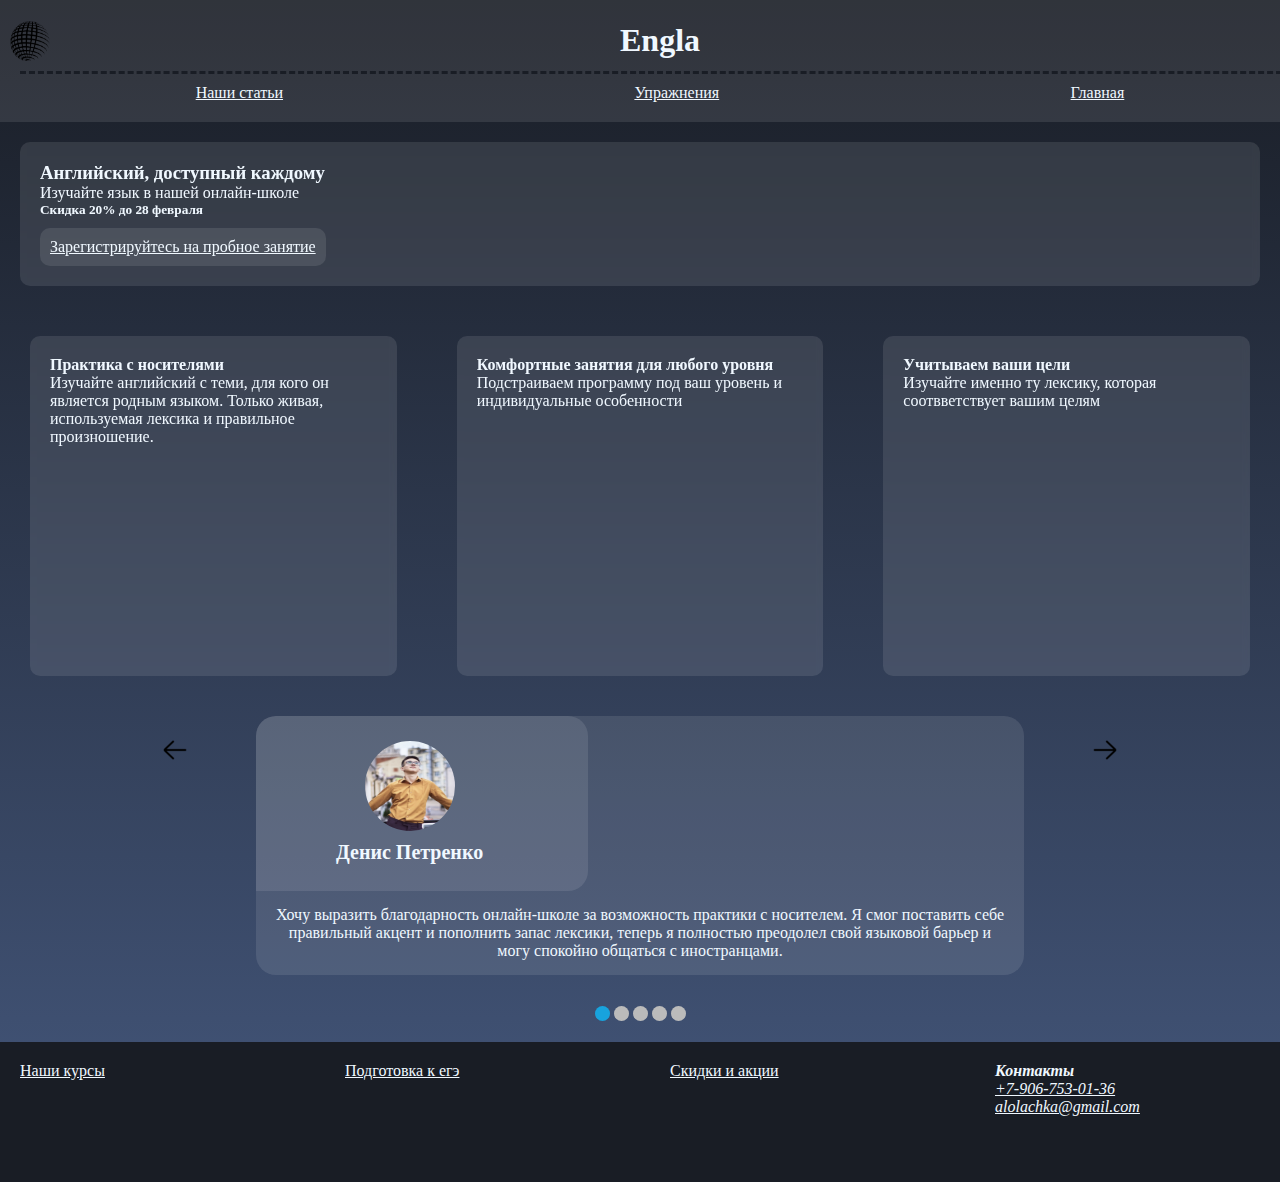
==== index.html @ 8642ebd1 "comments" ====
<html>
    <head>

        <title>Engla</title>
        <link rel="stylesheet" href="source/styles/style.css">
        <link rel="stylesheet" href="source/styles/slider.css">
        <link rel="shortcut icon" href="source/images/logo.png" type="image/x-icon">
    </head>


    <body>
        <header>
            <div>
                <img src="source/images/logo.png" alt="-" width="40px" height="40px">
                <h1>Engla</h1>
            </div>
            <nav>
                <a href="topics.html">Наши статьи</a>
                <a href="exercise.html">Упражнения</a>
                <a href="index.html">Главная</a>
            </nav>
        </header>

        <main>
            <div class="body-head-container">
        <div class="body-head glass">
        <h3>Английский, доступный каждому</h3>
        Изучайте язык в нашей онлайн-школе
        <h5>Скидка 20% до 28 февраля</h5>
            <p class="href_butt">
                <a href="form.html">Зарегистрируйтесь на пробное занятие</a>

            </p>
        </div>
            </div>

        <div class="profit-container">
            <div class="glass">
                <h4>                Практика с носителями
                </h4>
                <div>
                    Изучайте английский с теми, для кого он является родным языком. Только живая, используемая лексика
                    и правильное произношение.
                </div>
            </div>
            <div class="glass">
                <h4>                Комфортные занятия для любого уровня
                </h4>
                <div>
                    Подстраиваем программу под ваш уровень и индивидуальные особенности
                </div>
            </div>
            <div class="glass">
                <h4>                Учитываем ваши цели
                </h4>
                <div>
                    Изучайте именно ту лексику, которая соотвветствует вашим целям
                </div>
            </div>
        </div>

            <div class="all">
                <input checked type="radio" name="respond" id="desktop">
                <article id="slider">
                    <input checked type="radio" name="slider" id="switch1">
                    <input type="radio" name="slider" id="switch2">
                    <input type="radio" name="slider" id="switch3">
                    <input type="radio" name="slider" id="switch4">
                    <input type="radio" name="slider" id="switch5">
                    <div id="slides">
                        <div id="overflow">
                            <div class="image">
                                <article>
                                    <div class="rezens">
                                        <div class="rezens-person">
                                            <img src="source/images/person1.png" height="90vh" width="90vh" alt="">
                                            <h5>Денис Петренко</h5>
                                        </div>
                                            <p>Хочу выразить благодарность онлайн-школе за возможность практики с носителем.
                                            Я смог поставить себе правильный акцент и пополнить запас лексики, теперь я полностью преодолел свой языковой барьер и могу спокойно общаться с иностранцами.</p>
                                    </div>
                                </article>


                                <article><div class="rezens">
                                    <div class="rezens-person">
                                        <img src="source/images/person2.png" height="90vh" width="90vh" alt="">
                                        <h5>Анастасия Авдеева</h5>
                                    </div>
                                    <p>
                                        Преподаватели в этой школе точно знают, как хорошо доступно доносить материал! Не жалею ни об одной минуте, потраченной здесь
                                    </p>
                                </div></article>


                                <article><div class="rezens">
                                    <div class="rezens-person">
                                        <img src="source/images/person3.png" height="90vh" width="90vh" alt="">
                                        <h5>Тимур Комолов</h5>
                                    </div>
                                    <p>
                                        Мне обещали скидку 20%, а сделали 19,99%, будьте внимательны. Но общего впечатления это не испортило, в целом все хорошо - квалифицированные педагоги, удобный формат обучения.</p>
                                </div></article>

                                <article>
                                    <div class="rezens">
                                        <div class="rezens-person">
                                            <img src="source/images/person4.png" height="90vh" width="90vh" alt="">
                                            <h5>Евгения Тараканова</h5>
                                        </div>
                                        <p>Я, как человек, у которого расписана каждая минута, по достоинству оценила онлайн-формат обучения! Возможность заниматься в перерывах между работой, а также в путешествиях это то, что мне было нужно и то, что смогла предоставить мне engla. Рекомендую ее всем, кто ценит свое время!</p>
                                    </div>
                                </article>


                                <article>
                                    <div class="rezens">
                                        <div class="rezens-person">
                                            <img src="source/images/person5.png" height="90vh" width="90vh" alt="">
                                            <h5>Виктор Васильев</h5>
                                        </div>
                                        <p>Очень легко и просто договариваться о занятиях, переносить и оплачивать, что немаловажно для меня. А главное - эффективность ничуть не ниже, чем вживую с репетитором!</p>
                                    </div>
                                </article>
                            </div>
                        </div>
                    </div>
                    <div id="controls">
                        <label for="switch1"></label>
                        <label for="switch2"></label>
                        <label for="switch3"></label>
                        <label for="switch4"></label>
                        <label for="switch5"></label>
                    </div>
                    <div id="active">
                        <label for="switch1"></label>
                        <label for="switch2"></label>
                        <label for="switch3"></label>
                        <label for="switch4"></label>
                        <label for="switch5"></label>
                    </div>
                </article>
            </div>


            <div>

            </div>
        </main>

        <footer>
                <div id="elem1"><a href="index.html">Наши курсы</a></div>
                <div id="elem2"><a href="index.html">Подготовка к егэ</a></div>
                <div id="elem3"><a href="index.html">Скидки и акции</a></div>
            <address>
                <h4>Контакты</h4>
                <p><a href="tel:8-906-753-01-36">+7-906-753-01-36</a></p>
                <p><a href="mailto:alolachka@gmail.com">alolachka@gmail.com</a></p>

            </address>
        </footer>
    </body>
    <script src="scripts/form.js"></script>
</html>
---- source/styles/style.css ----
:root{
    --main-bg-color: #191d25;
    --glass-color: rgba(255, 255, 255, 0.1);
    --header-bg-color: #2f3a3b;
    --bg-gradient: linear-gradient(#191d25, #44577c);
}
* {
    padding: 0;
    margin: 0;
}
main{
    min-height: 100%;
}
a{
    color: aliceblue;
}
body{
    background: var(--bg-gradient);
    color: aliceblue;
}

.body-head-container{
    width: 100vh;
}

footer{
    float: bottom;
    display: grid;
    width: 100%;
    gap: 20px;
    background-color: var(--main-bg-color);
    margin-top: 20px;
    padding: 20px;
    height: 100px;
}
address{
height: max-content;
}

header{
    display: grid;
    width: 100%;
    grid-template-rows: 1fr 1fr;
    padding: 20px;
    background-color: var(--glass-color);
}
header > div{
    display: flex;
    justify-content: space-around;
    align-items: center;
}
nav{
    border-top: #191d25 dashed;
    grid-row: 2;
    display: flex;
    justify-content: space-around;
    margin-top: 10px;
    padding-top: 10px;
}
header img{
    position: absolute;
    left: 10px;
}

.href_butt{
    background-color: var(--glass-color);
    padding: 10px;
    width: max-content;
    margin-top: 10px;
    border-radius: 10px;
}

textarea::placeholder{
    color: aliceblue;
}
textarea{
    color: aliceblue;
}

.body-head-container{
    display: flex;
    width: 100%;
    justify-content: space-around;
    align-items: center;
}
.body-head{
    width: 100%;
}

.profit-container{
    display: flex;
    gap: 20px;
    justify-content: space-between;
    flex-wrap: nowrap;
    margin: 10px;
}
.profit-container > div{
    min-width: 250px;
    height: 300px;
    flex-grow: 1;
    width: 100%;
}

form{
    background-color: var(--glass-color);
    border: none;
    outline: none;
}
fieldset{
    border: none;
    outline: none;
}

.glass{
    background-color: var(--glass-color);
    border: none;
    border-radius: 10px;
    padding: 20px;
    margin: 20px;
    backdrop-filter: blur(3px);
}
.glass:focus{
    outline: none;
    backdrop-filter: blur(6px);
}
button{
    border: none;
    padding: 5px;
    border-radius: 8px;
    background-color: var(--glass-color);
}
button:active{
    background-color: var(--active-color);
}
input{
    background-color: var(--glass-color);
}
article{
    max-width: 75%;
    
}



@media (min-width: 720px){
    footer {
        grid-template-rows: 1fr;
        grid-template-columns: 1fr 1fr 1fr 1fr;
    }
    .profit-container{
        flex-direction: row;
        align-items: center;
    }
}

@media (max-width:720px){

    .profit-container{
        flex-direction: column;
        align-items: center;
    }
    footer {
        grid-template-rows: 1fr 1fr;
        grid-template-columns: 1fr 1fr;
    }
    footer #elem3{
        grid-row: 1;
        grid-column: 2;
    }
    footer address{
        grid-column: 2;
    }
}
---- source/styles/slider.css ----
#slider { /*положение слайдера*/
    position: relative;
    text-align: center;
    top: 10px;
}

#slider{ /*центровка слайдера*/
    margin: 0 auto;
}

#slides article{ /*все изображения справа друг от доруга*/
    width: 20%;
    float: left;
    min-height: 250px;
    height: max-content;
}

#slides .image{ /*устанавливает общий размер блока с изображениями*/
    width: 500%;
}

#overflow{ /*сркывает все, что находится за пределами этого блока*/
    width: 100%;
    overflow: hidden;
}

article img{ /*размер изображений слайдера*/
    border-radius: 100%;
}
#slides article{
    display: flex;
    justify-content: space-around;
}
.rezens{
    width: 80%;
    background-color: var(--glass-color);
    border-radius: 20px;
    overflow: hidden;
}
.rezens > p{
    position: relative;
    top:0;
    margin: 15px;
}
.rezens-person{
    height: 125px;
    width: 40%;
    background-color: var(--glass-color);
    border-radius: 20px;
    margin-left: -25px;
    padding-top: 10px;
    padding: 25px;

}
.rezens-person h5{
    margin-top: 10px;
    font-size: 15pt;
}

#desktop:checked ~ #slider{ /*размер всего слайдера*/
    max-width: 960px; /*максимальнная длинна*/
}

/*настройка переключения и положения для левой стрелки*/
/*если свич1-5 активны, то идет обращение к лейблу из блока с id контролс*/
#switch1:checked ~ #controls label:nth-child(5),
#switch2:checked ~ #controls label:nth-child(1),
#switch3:checked ~ #controls label:nth-child(2),
#switch4:checked ~ #controls label:nth-child(3),
#switch5:checked ~ #controls label:nth-child(4){
    float: left;
    background-image: url("prev.png");
    display: block;
    height: 30px;
    width: 30px;
}

/*настройка переключения и положения для правой стрелки*/
#switch1:checked ~ #controls label:nth-child(2),
#switch2:checked ~ #controls label:nth-child(3),
#switch3:checked ~ #controls label:nth-child(4),
#switch4:checked ~ #controls label:nth-child(5),
#switch5:checked ~ #controls label:nth-child(1){
    /*background-color: var(--glass-color); !*заливка фона картинкой без повторений*!*/
    float: right;
    margin-left: 10px;
    background-image: url("next.png");
    display: block;
    height: 30px;
    width: 30px;
}

label, a{ /*при наведении на стрелки или переключатели - курсор изменится*/
    cursor: pointer;
}

.all input{ /*скрывает стандартные инпуты (чекбоксы) на странице*/
    display: none;
}

/*позиция изображения при активации переключателя*/
#switch1:checked ~ #slides .image{
    margin-left: 0;
}

#switch2:checked ~ #slides .image{
    margin-left: -100%;
}

#switch3:checked ~ #slides .image{
    margin-left: -200%;
}

#switch4:checked ~ #slides .image{
    margin-left: -300%;
}

#switch5:checked ~ #slides .image{
    margin-left: -400%;
}

#controls{ /*положение блока всех управляющих элементов*/
    margin: -25% 0 0 0;
    width: 100%;
    height: 50px;
}

#active label{ /*стиль отдельного переключателя*/
    border-radius: 10px; /*скругление углов*/
    display: inline-block; /*расположение в строку*/
    width: 15px;
    height: 15px;
    background: #bbb;
}

#active{ /*расположение блока с переключателями*/
    margin: 23% 0 0;
    text-align: center;
}

#active label:hover{ /*поведение чекбокса при наведении*/
    background: #76c8ff;
    border-color: #777 !important; /*выполнение в любом случае*/
}

/*цвет активного лейбла при активации чекбокса*/
#switch1:checked ~ #active label:nth-child(1),
#switch2:checked ~ #active label:nth-child(2),
#switch3:checked ~ #active label:nth-child(3),
#switch4:checked ~ #active label:nth-child(4),
#switch5:checked ~ #active label:nth-child(5){
    background: #18a3dd;
    border-color: #18a3dd !important;
}

#slides .image{ /*анимация пролистывания изображений*/
    transition: all 800ms cubic-bezier(0.770, 0.000, 0.175, 1.000);
}

#controls label:hover{ /*прозрачность стрелок при наведении*/
    opacity: 0.6;
}

#controls label{ /*прозрачность стрелок при отводе курсора*/
    transition: opacity 0.2s ease-out;
}
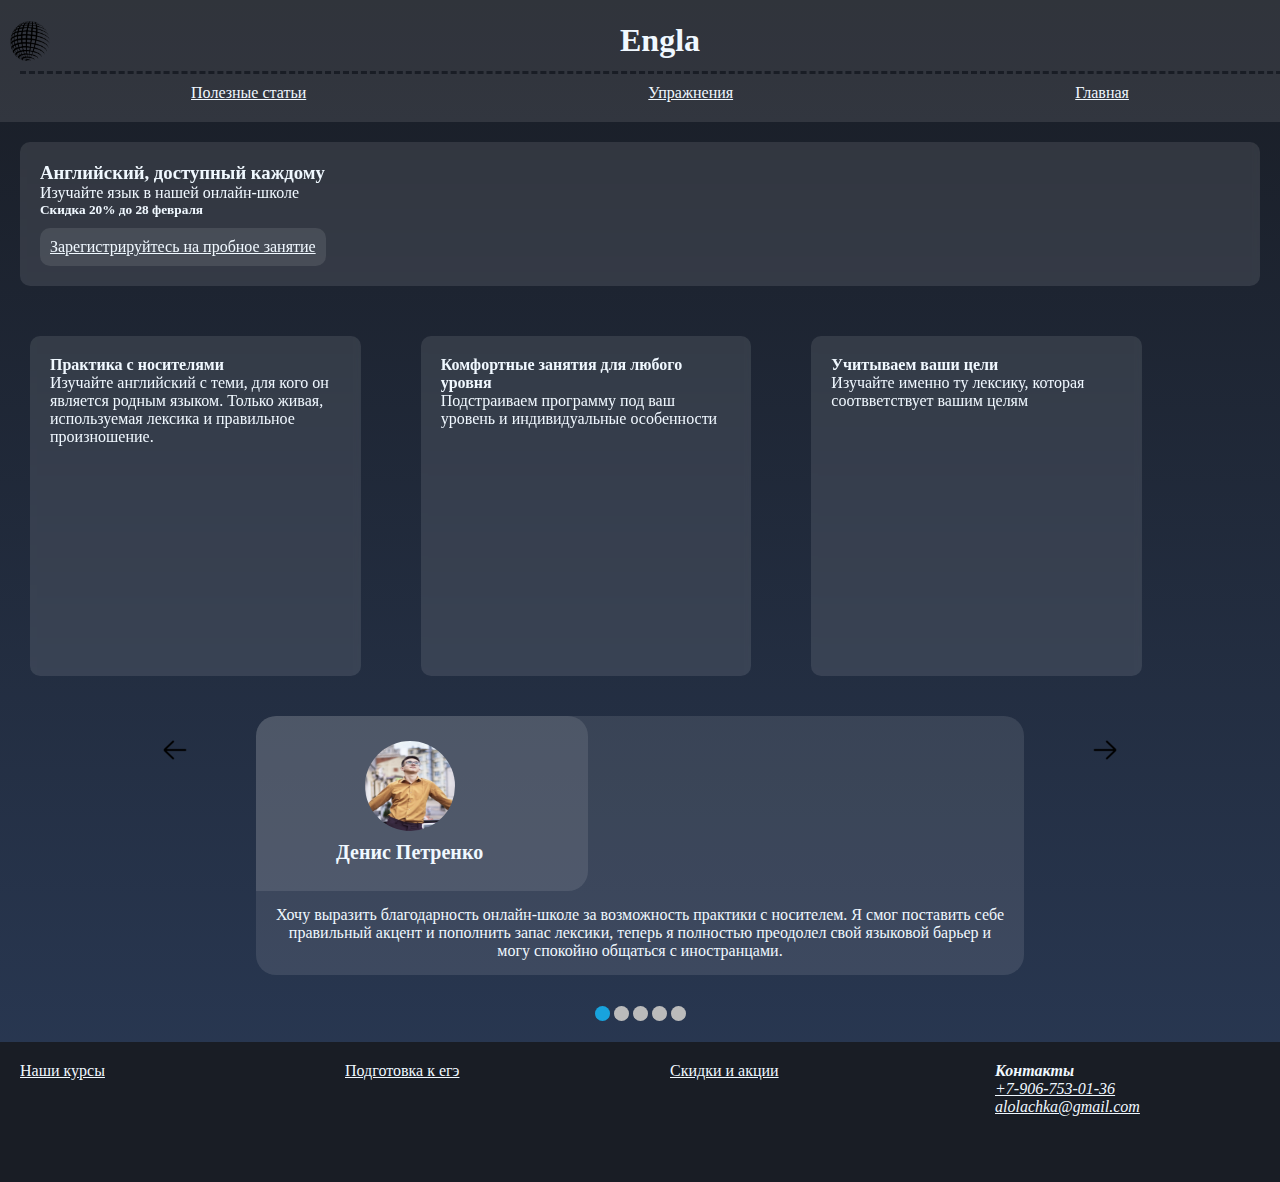
==== commit 084498d1: "almost done" ====
--- a/index.html
+++ b/index.html
@@ -15,7 +15,7 @@
                 <h1>Engla</h1>
             </div>
             <nav>
-                <a href="topics.html">Наши статьи</a>
+                <a href="topics.html">Полезные статьи</a>
                 <a href="exercise.html">Упражнения</a>
                 <a href="index.html">Главная</a>
             </nav>
--- a/source/styles/style.css
+++ b/source/styles/style.css
@@ -2,7 +2,7 @@
     --main-bg-color: #191d25;
     --glass-color: rgba(255, 255, 255, 0.1);
     --header-bg-color: #2f3a3b;
-    --bg-gradient: linear-gradient(#191d25, #44577c);
+    --bg-gradient: linear-gradient(#191d25, #2a3a56);
 }
 * {
     padding: 0;
@@ -42,6 +42,8 @@
     width: 100%;
     grid-template-rows: 1fr 1fr;
     padding: 20px;
+    position: relative;
+    left: 0;
     background-color: var(--glass-color);
 }
 header > div{
@@ -93,12 +95,12 @@
     justify-content: space-between;
     flex-wrap: nowrap;
     margin: 10px;
+    width: 90%;
 }
 .profit-container > div{
-    min-width: 250px;
+    min-width: 150px;
     height: 300px;
     flex-grow: 1;
-    width: 100%;
 }
 
 form{
@@ -151,13 +153,20 @@
         flex-direction: row;
         align-items: center;
     }
+    .profit-container > div{
+        width: 30%;
+    }
 }
+
 
 @media (max-width:720px){
 
     .profit-container{
         flex-direction: column;
         align-items: center;
+    }
+    .profit-container > div{
+        width: 90%;
     }
     footer {
         grid-template-rows: 1fr 1fr;
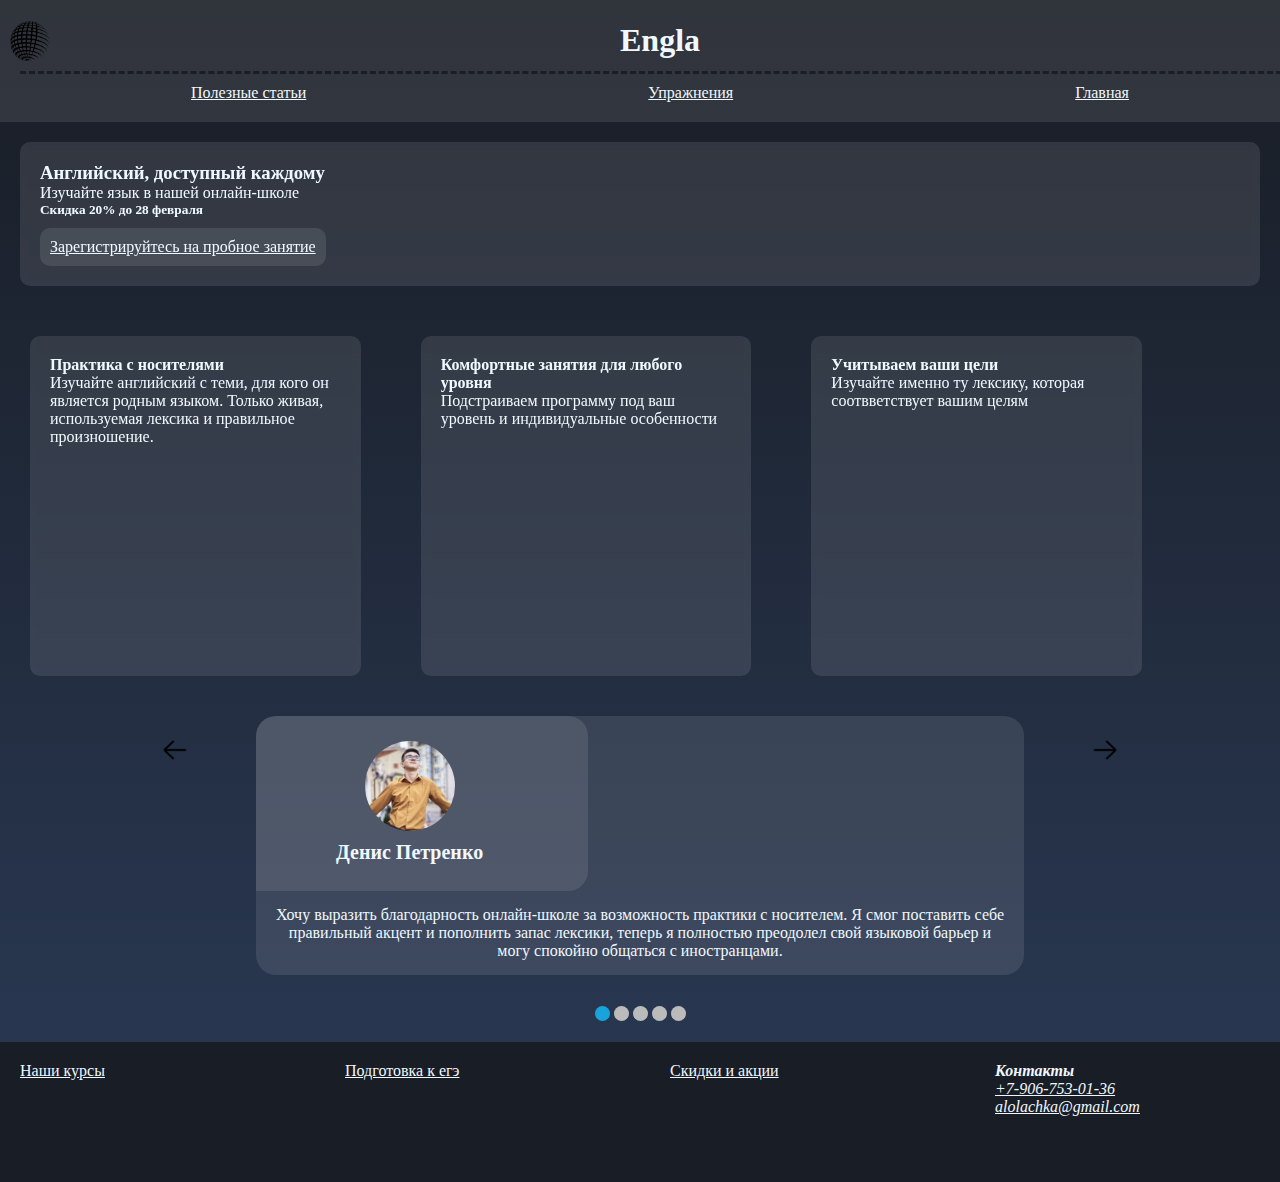
==== commit 0b8a4f21: "meta" ====
--- a/index.html
+++ b/index.html
@@ -2,9 +2,11 @@
     <head>
 
         <title>Engla</title>
+        <meta charset="utf-8">
         <link rel="stylesheet" href="source/styles/style.css">
         <link rel="stylesheet" href="source/styles/slider.css">
         <link rel="shortcut icon" href="source/images/logo.png" type="image/x-icon">
+        <meta property="og:image" content="logo.png">
     </head>
 
 
--- a/source/styles/slider.css
+++ b/source/styles/slider.css
@@ -26,6 +26,7 @@
 
 article img{ /*размер изображений слайдера*/
     border-radius: 100%;
+    object-fit: cover;
 }
 #slides article{
     display: flex;
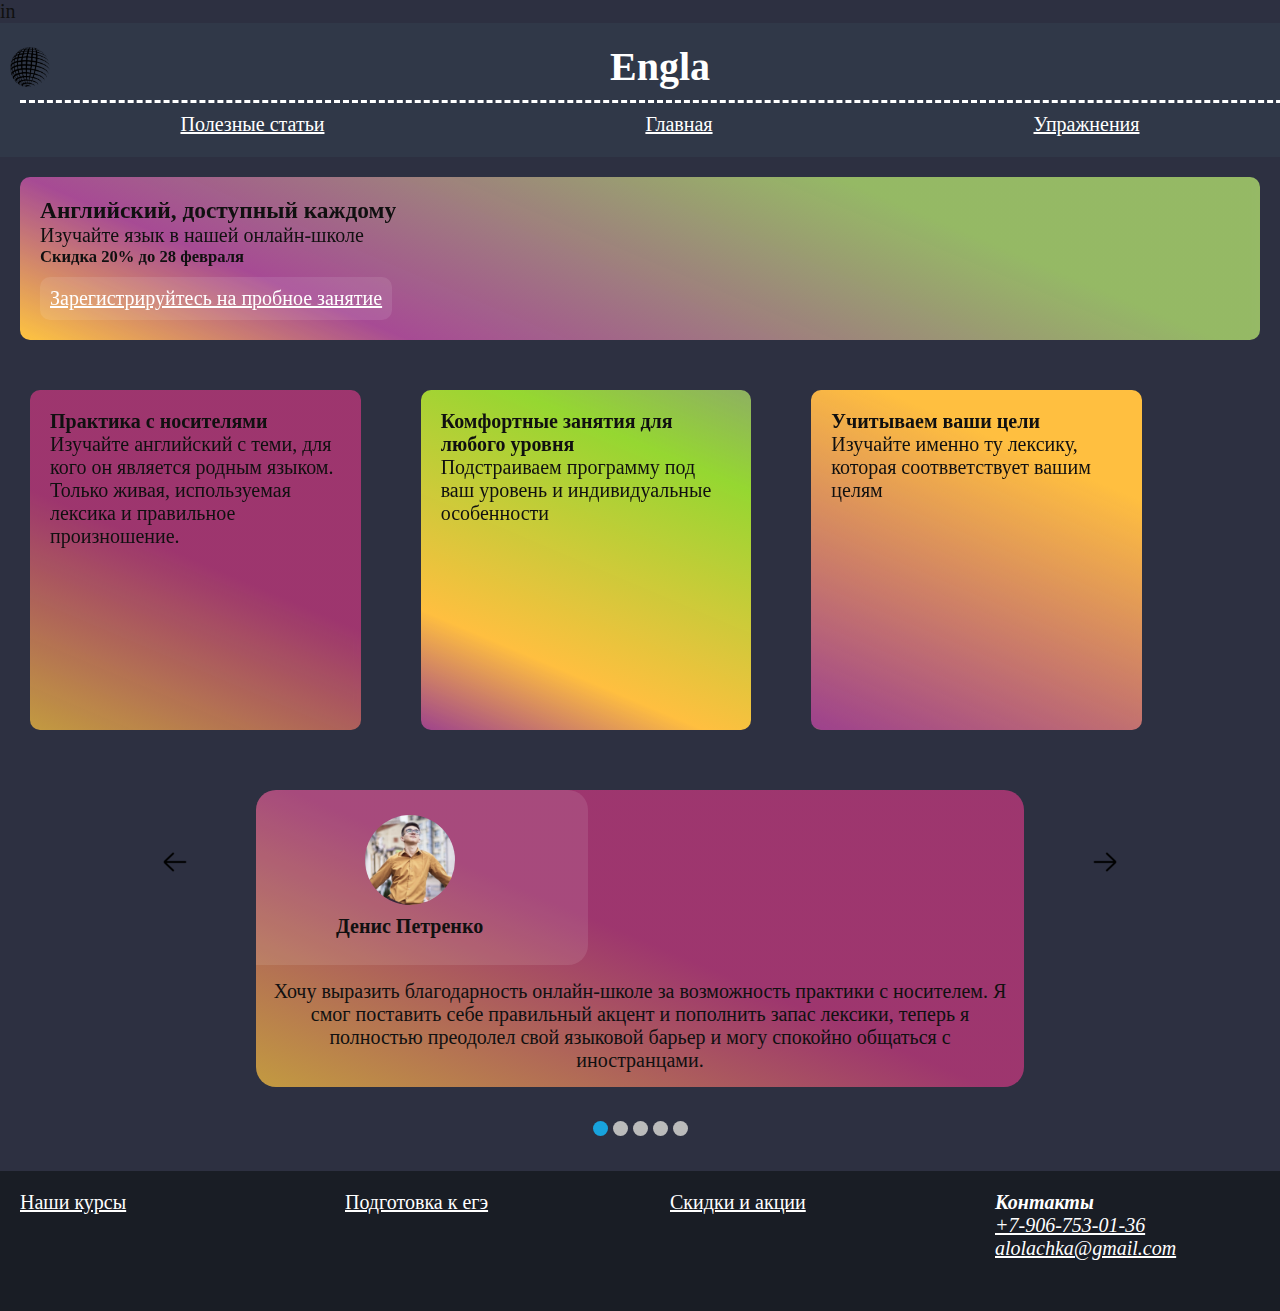
==== commit 01237bc1: "а" ====
--- a/index.html
+++ b/index.html
@@ -5,6 +5,7 @@
         <meta charset="utf-8">
         <link rel="stylesheet" href="source/styles/style.css">
         <link rel="stylesheet" href="source/styles/slider.css">
+        <link rel="stylesheet" href="source/styles/burger.css">in
         <link rel="shortcut icon" href="source/images/logo.png" type="image/x-icon">
         <meta property="og:image" content="logo.png">
     </head>
@@ -18,9 +19,21 @@
             </div>
             <nav>
                 <a href="topics.html">Полезные статьи</a>
+                <a href="index.html">Главная</a>
                 <a href="exercise.html">Упражнения</a>
-                <a href="index.html">Главная</a>
             </nav>
+            <div class="burger-menu">
+                <script src="scripts/burger-menu.js"></script>
+                <a href="" class="burger-menu_button">
+                    <span class="burger-menu_lines"></span>
+                </a>
+                <nav class="burger-menu_nav">
+                    <a href="index.html" class="burger-menu_link">Главная</a>
+                    <a href="topics.html" class="burger-menu_link">Полезные статьи</a>
+                    <a href="exercise.html" class="burger-menu_link">Упражнения</a>
+                </nav>
+                <div class="burger-menu_overlay"></div>
+            </div>
         </header>
 
         <main>
--- a/source/styles/style.css
+++ b/source/styles/style.css
@@ -1,8 +1,9 @@
+
 :root{
     --main-bg-color: #191d25;
     --glass-color: rgba(255, 255, 255, 0.1);
     --header-bg-color: #2f3a3b;
-    --bg-gradient: linear-gradient(#191d25, #2a3a56);
+    --card-gradient:  linear-gradient(203deg, rgba(234,58,141,0.5976210308342087) 50%, rgba(255,197,64,0.7124669692095589) 100%);linear-gradient(#191d25, #2a3a56);
 }
 * {
     padding: 0;
@@ -12,11 +13,12 @@
     min-height: 100%;
 }
 a{
-    color: aliceblue;
+    color: #ffffff;
 }
 body{
-    background: var(--bg-gradient);
-    color: aliceblue;
+    color: #101010;
+    background: #2d3041;
+    font-size: 15pt;
 }
 
 .body-head-container{
@@ -25,6 +27,7 @@
 
 footer{
     float: bottom;
+    color: white;
     display: grid;
     width: 100%;
     gap: 20px;
@@ -44,7 +47,8 @@
     padding: 20px;
     position: relative;
     left: 0;
-    background-color: var(--glass-color);
+    background-color: #303848;
+    color: #ffffff;
 }
 header > div{
     display: flex;
@@ -52,7 +56,7 @@
     align-items: center;
 }
 nav{
-    border-top: #191d25 dashed;
+    border-top: #ffffff dashed;
     grid-row: 2;
     display: flex;
     justify-content: space-around;
@@ -73,10 +77,10 @@
 }
 
 textarea::placeholder{
-    color: aliceblue;
+    color: #ffffff;
 }
 textarea{
-    color: aliceblue;
+    color: #ffffff;
 }
 
 .body-head-container{
@@ -87,6 +91,8 @@
 }
 .body-head{
     width: 100%;
+    background: rgb(192,245,110);
+    background: linear-gradient(203deg, rgba(192,245,110,0.6628707444169514) 26%, rgba(235,79,192,0.5966873810070903) 76%, rgba(255,197,64,1) 100%);
 }
 
 .profit-container{
@@ -97,25 +103,33 @@
     margin: 10px;
     width: 90%;
 }
+.profit-container > div:nth-child(2){
+    background: linear-gradient(203deg, rgba(192,245,110,0.6628707444169514) 1%, rgba(154,222,49,0.9617666890975141) 21%, rgba(255,191,64,1) 75%, rgba(235,79,192,0.5966873810070903) 100%);}
+.profit-container > div:nth-child(3){
+    background: linear-gradient(203deg, rgba(255,191,64,1) 23%, rgba(235,79,192,0.5966873810070903) 99%, rgba(154,222,49,0.9617666890975141) 100%);}
 .profit-container > div{
     min-width: 150px;
     height: 300px;
     flex-grow: 1;
+    background: var(--card-gradient);
 }
 
 form{
-    background-color: var(--glass-color);
+    background: linear-gradient(327deg, rgba(142,194,93,0.9113465210302871) 11%, rgba(255,191,64,0.8210881764815301) 50%);
+
     border: none;
     outline: none;
 }
 fieldset{
     border: none;
+    background-color: var(--glass-color);
     outline: none;
+    padding: 20px;
 }
 
 .glass{
     background-color: var(--glass-color);
-    border: none;
+    /*border: none;*/
     border-radius: 10px;
     padding: 20px;
     margin: 20px;
@@ -125,6 +139,10 @@
     outline: none;
     backdrop-filter: blur(6px);
 }
+article{
+    max-width: 75%;
+}
+
 button{
     border: none;
     padding: 5px;
@@ -137,10 +155,6 @@
 input{
     background-color: var(--glass-color);
 }
-article{
-    max-width: 75%;
-    
-}
 
 
 
@@ -156,6 +170,9 @@
     .profit-container > div{
         width: 30%;
     }
+    .burger-menu{
+        visibility: hidden;
+    }
 }
 
 
@@ -179,4 +196,7 @@
     footer address{
         grid-column: 2;
     }
+    .burger-menu{
+        visibility: visible;
+    }
 }--- a/source/styles/slider.css
+++ b/source/styles/slider.css
@@ -2,6 +2,7 @@
     position: relative;
     text-align: center;
     top: 10px;
+    padding: 20px;
 }
 
 #slider{ /*центровка слайдера*/
@@ -34,7 +35,7 @@
 }
 .rezens{
     width: 80%;
-    background-color: var(--glass-color);
+    background: var(--card-gradient);
     border-radius: 20px;
     overflow: hidden;
 }
@@ -164,4 +165,7 @@
 
 #controls label{ /*прозрачность стрелок при отводе курсора*/
     transition: opacity 0.2s ease-out;
+}
+.all{
+    /*background: #2b1948;*/
 }--- a/source/styles/burger.css
+++ b/source/styles/burger.css
@@ -0,0 +1,114 @@
+.burger-menu_button {
+    position: fixed;
+    top: 10px;
+    right: 10px;
+    z-index: 30;
+    width: 80px;
+    height: 80px;
+    border-radius: 50%;
+    background-color: rgba(255, 255, 255, 0.5);
+    -webkit-transition: 0.4s;
+    -moz-transition: 0.4s;
+    -o-transition: 0.4s;
+    transition: 0.4s;
+}
+.burger-menu_button:hover .burger-menu_lines {
+    filter: brightness(0.7);
+}
+
+.burger-menu_button:hover {
+    background-color: rgba(255, 255, 255, 0.7);
+}
+
+.burger-menu_lines::before,
+.burger-menu_lines::after,
+.burger-menu_lines {
+    position: absolute;
+    width: 50px;
+    height: 3px;
+    background-color: #BB1E99;
+    -webkit-transition: 0.4s;
+    -moz-transition: 0.4s;
+    -o-transition: 0.4s;
+    transition: 0.4s;
+}
+.burger-menu_lines {
+    top: 50%;
+    left: 50%;
+    transform: translate(-50%, -50%);
+}
+.burger-menu_lines::before {
+    content: '';
+    top: -12px;
+}
+.burger-menu_lines::after {
+    content: '';
+    top: 12px;
+}
+
+
+.burger-menu_active .burger-menu_lines {
+    background-color: transparent;
+}
+.burger-menu_active .burger-menu_lines::before {
+    top: 0;
+    transform: rotate(45deg);
+}
+.burger-menu_active .burger-menu_lines::after{
+    top: 0;
+    transform: rotate(-45deg);
+}
+
+.burger-menu_nav {
+    padding-top: 120px;
+    position: fixed;
+    top: 0;
+    z-index: 20;
+    display: flex;
+    flex-flow: column;
+    height: 100%;
+    background-color: #F9AFE9;
+    overflow-y: auto;
+    right: -100%;
+    -webkit-transition: 0.8s;
+    -moz-transition: 0.8s;
+    -o-transition: 0.8s;
+    transition: 0.8s;
+}
+.burger-menu_active .burger-menu_nav {
+    right: 0;
+    -webkit-transition: 0.4s;
+    -moz-transition: 0.4s;
+    -o-transition: 0.4s;
+    transition: 0.4s;
+}
+.burger-menu_link {
+    padding: 18px 35px;
+    font-family: 'Roboto', sans-serif;
+    font-size: 18px;
+    text-decoration: none;
+    text-transform: uppercase;
+    letter-spacing: 5px;
+    font-weight: 400;
+    color: #BB1E99;
+    border-bottom: 1px solid #fff;
+}
+.burger-menu_link:first-child {
+    border-top: 1px solid #fff;
+}
+.burger-menu_link:hover {
+    filter: brightness(0.9);
+}
+.burger-menu_overlay {
+    display: none;
+    position: fixed;
+    top: 0;
+    left: 0;
+    width: 100vw;
+    height: 100vh;
+    z-index: 10;
+}
+.burger-menu_active .burger-menu_overlay {
+    display: block;
+    background-color: rgba(0, 0, 0, 0.5);
+}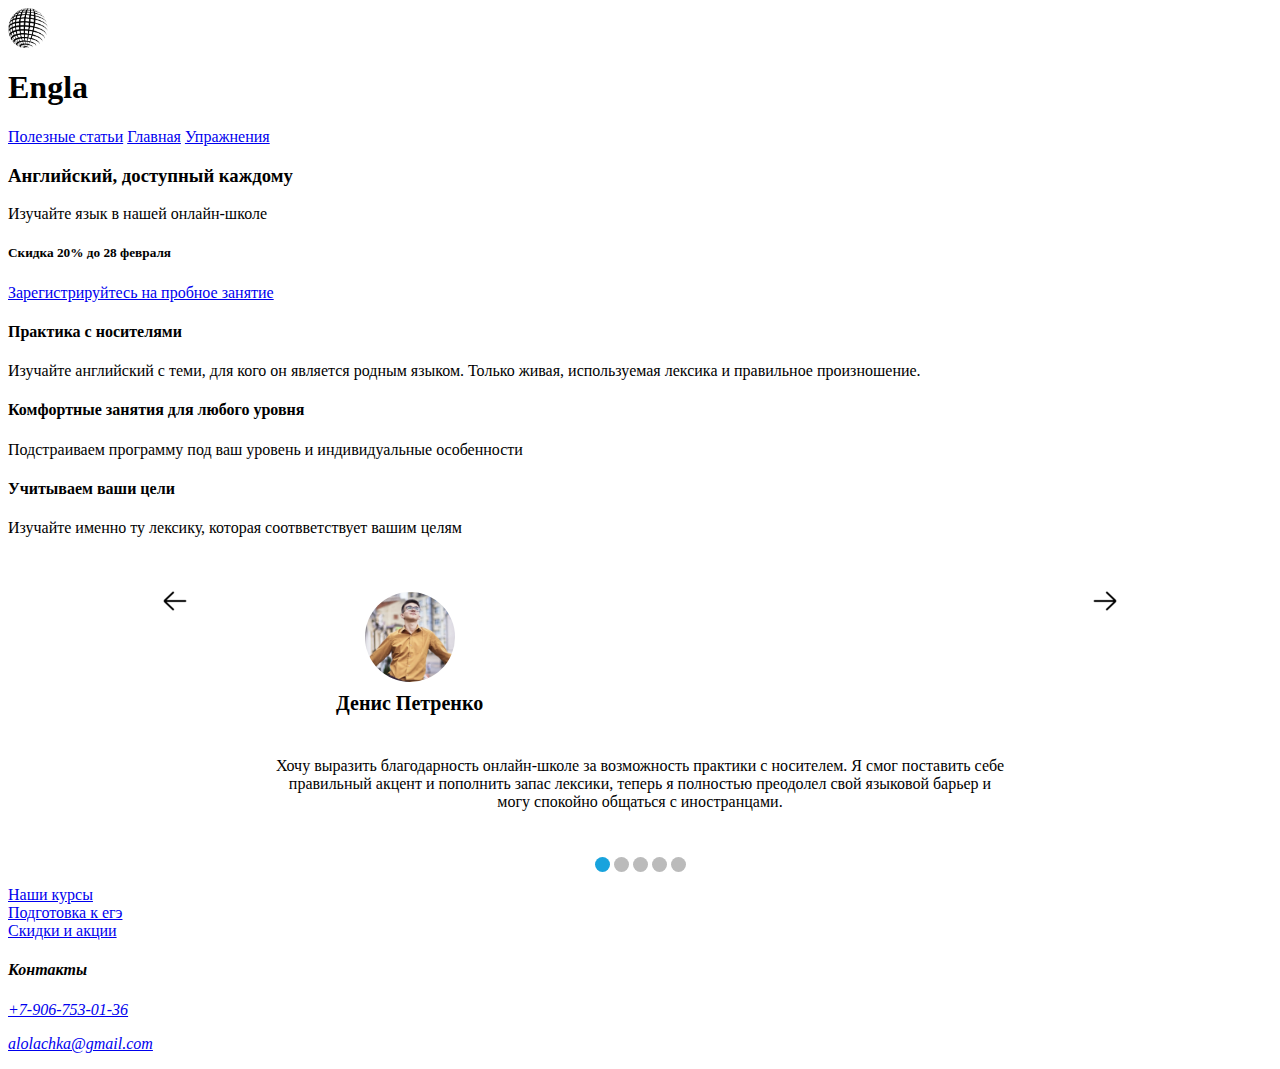
==== commit 223ed8a7: "bm" ====
--- a/index.html
+++ b/index.html
@@ -2,10 +2,11 @@
     <head>
 
         <title>Engla</title>
-        <meta charset="utf-8">
+        <meta charset="UTF-8">
+        <meta name="viewport" content="width=device-width, initial-scale=1.0">
         <link rel="stylesheet" href="source/styles/style.css">
         <link rel="stylesheet" href="source/styles/slider.css">
-        <link rel="stylesheet" href="source/styles/burger.css">in
+        <link rel="stylesheet" href="source/styles/burger.css">
         <link rel="shortcut icon" href="source/images/logo.png" type="image/x-icon">
         <meta property="og:image" content="logo.png">
     </head>
@@ -17,23 +18,30 @@
                 <img src="source/images/logo.png" alt="-" width="40px" height="40px">
                 <h1>Engla</h1>
             </div>
-            <nav>
+            <nav class="desktop-nav">
                 <a href="topics.html">Полезные статьи</a>
                 <a href="index.html">Главная</a>
                 <a href="exercise.html">Упражнения</a>
             </nav>
-            <div class="burger-menu">
-                <script src="scripts/burger-menu.js"></script>
-                <a href="" class="burger-menu_button">
-                    <span class="burger-menu_lines"></span>
-                </a>
-                <nav class="burger-menu_nav">
-                    <a href="index.html" class="burger-menu_link">Главная</a>
-                    <a href="topics.html" class="burger-menu_link">Полезные статьи</a>
-                    <a href="exercise.html" class="burger-menu_link">Упражнения</a>
-                </nav>
-                <div class="burger-menu_overlay"></div>
-            </div>
+            <nav class="navbar">
+                <div class="container">
+                    <div class="navbar__wrap">
+                        <div class="hamb">
+                            <div class="hamb__field" id="hamb">
+                                <span class="bar"></span> <span class="bar"></span>
+                                <span class="bar"></span>
+                            </div>
+                        </div>
+                        <a href="#" class="logo" id="logo"></a>
+                        <ul class="menu" id="menu">
+                            <li><a href="index.html">Главная</a></li>
+                            <li><a href="topics.html">Полезные статьи</a></li>
+                            <li><a href="exercise.html">Упражнения</a></li>
+                        </ul>
+                    </div>
+                </div>
+            </nav>
+            <div class="popup" id="popup"></div>
         </header>
 
         <main>
@@ -175,5 +183,5 @@
             </address>
         </footer>
     </body>
-    <script src="scripts/form.js"></script>
+    <script src="source/scripts/burger-menu.js"></script>
 </html>--- a/source/styles/style.css
+++ b/source/styles/style.css
@@ -1,16 +1,18 @@
-
+<<<<<<< HEAD
 :root{
+=======
+
+:root {
+>>>>>>> 4329c0302631ab75497f8af1e7a2c11a7ee5e093
     --main-bg-color: #191d25;
     --glass-color: rgba(255, 255, 255, 0.1);
     --header-bg-color: #2f3a3b;
-    --card-gradient:  linear-gradient(203deg, rgba(234,58,141,0.5976210308342087) 50%, rgba(255,197,64,0.7124669692095589) 100%);linear-gradient(#191d25, #2a3a56);
+    --card-gradient:linear-gradient(45deg, #85FFBD 0%, #FFFB7D 100%);
+
 }
 * {
     padding: 0;
     margin: 0;
-}
-main{
-    min-height: 100%;
 }
 a{
     color: #ffffff;
@@ -19,6 +21,7 @@
     color: #101010;
     background: #2d3041;
     font-size: 15pt;
+    height: 100vh;
 }
 
 .body-head-container{
@@ -27,12 +30,13 @@
 
 footer{
     float: bottom;
+
     color: white;
     display: grid;
     width: 100%;
     gap: 20px;
     background-color: var(--main-bg-color);
-    margin-top: 20px;
+    /*margin-top: 20px;*/
     padding: 20px;
     height: 100px;
 }
@@ -54,6 +58,9 @@
     display: flex;
     justify-content: space-around;
     align-items: center;
+}
+main{
+    min-height: 100%;
 }
 nav{
     border-top: #ffffff dashed;
@@ -91,27 +98,36 @@
 }
 .body-head{
     width: 100%;
-    background: rgb(192,245,110);
-    background: linear-gradient(203deg, rgba(192,245,110,0.6628707444169514) 26%, rgba(235,79,192,0.5966873810070903) 76%, rgba(255,197,64,1) 100%);
-}
-
-.profit-container{
+    background-color: #3EECAC;
+    background-image: linear-gradient(19deg, #3EECAC 0%, #EE74E1 100%);
+
+}
+
+.profit-container {
     display: flex;
     gap: 20px;
     justify-content: space-between;
     flex-wrap: nowrap;
     margin: 10px;
     width: 90%;
-}
-.profit-container > div:nth-child(2){
-    background: linear-gradient(203deg, rgba(192,245,110,0.6628707444169514) 1%, rgba(154,222,49,0.9617666890975141) 21%, rgba(255,191,64,1) 75%, rgba(235,79,192,0.5966873810070903) 100%);}
-.profit-container > div:nth-child(3){
-    background: linear-gradient(203deg, rgba(255,191,64,1) 23%, rgba(235,79,192,0.5966873810070903) 99%, rgba(154,222,49,0.9617666890975141) 100%);}
+    background-color: #8EC5FC;
+    width: 100%;
+    background-image: linear-gradient(62deg, #8EC5FC 0%, #E0C3FC 100%);
+}
+
+.profit-container > div:nth-child(2) {
+}
+
+    /*background: linear-gradient(203deg, rgba(192,245,110,0.6628707444169514) 1%, rgba(154,222,49,0.9617666890975141) 21%, rgba(255,191,64,1) 75%, rgba(235,79,192,0.5966873810070903) 100%);}*/
+.profit-container > div:nth-child(3) {
+}
+
+    /*background: linear-gradient(203deg, rgba(255,191,64,1) 23%, rgba(235,79,192,0.5966873810070903) 99%, rgba(154,222,49,0.9617666890975141) 100%);}*/
 .profit-container > div{
     min-width: 150px;
     height: 300px;
     flex-grow: 1;
-    background: var(--card-gradient);
+    background: var(--glass-color);
 }
 
 form{
@@ -178,6 +194,16 @@
 
 @media (max-width:720px){
 
+    header{
+        position: fixed;
+        top: 0;
+        z-index: 1000;
+        height: 100px;
+    }
+    .desktop-nav{
+        display: none;
+    }
+
     .profit-container{
         flex-direction: column;
         align-items: center;
--- a/source/styles/slider.css
+++ b/source/styles/slider.css
@@ -75,6 +75,8 @@
     display: block;
     height: 30px;
     width: 30px;
+    background-color: var(--glass-color);
+    border-radius: 100%;
 }
 
 /*настройка переключения и положения для правой стрелки*/
@@ -89,6 +91,8 @@
     background-image: url("next.png");
     display: block;
     height: 30px;
+    background-color: var(--glass-color);
+    border-radius: 100%;
     width: 30px;
 }
 
--- a/source/styles/burger.css
+++ b/source/styles/burger.css
@@ -1,114 +1,166 @@
-.burger-menu_button {
-    position: fixed;
-    top: 10px;
-    right: 10px;
-    z-index: 30;
-    width: 80px;
-    height: 80px;
-    border-radius: 50%;
-    background-color: rgba(255, 255, 255, 0.5);
-    -webkit-transition: 0.4s;
-    -moz-transition: 0.4s;
-    -o-transition: 0.4s;
-    transition: 0.4s;
-}
-.burger-menu_button:hover .burger-menu_lines {
-    filter: brightness(0.7);
+.container {
+    width: 100%;
+    max-width: 1000px;
+    margin: 0 auto;
+    height: 100%;
+    padding: 0 15px;
 }
 
-.burger-menu_button:hover {
-    background-color: rgba(255, 255, 255, 0.7);
+.navbar {
+    position: fixed;
+    right: 0;
+    top: 0;
+    margin: 10px;
+    width: 60px;
+    height: 60px;
+    padding: 1px;
+    background: none;
 }
 
-.burger-menu_lines::before,
-.burger-menu_lines::after,
-.burger-menu_lines {
-    position: absolute;
-    width: 50px;
-    height: 3px;
-    background-color: #BB1E99;
-    -webkit-transition: 0.4s;
-    -moz-transition: 0.4s;
-    -o-transition: 0.4s;
-    transition: 0.4s;
-}
-.burger-menu_lines {
-    top: 50%;
-    left: 50%;
-    transform: translate(-50%, -50%);
-}
-.burger-menu_lines::before {
-    content: '';
-    top: -12px;
-}
-.burger-menu_lines::after {
-    content: '';
-    top: 12px;
+.navbar__wrap {
+    display: flex;
+    justify-content: space-between;
+    height: 100%;
 }
 
-
-.burger-menu_active .burger-menu_lines {
-    background-color: transparent;
-}
-.burger-menu_active .burger-menu_lines::before {
-    top: 0;
-    transform: rotate(45deg);
-}
-.burger-menu_active .burger-menu_lines::after{
-    top: 0;
-    transform: rotate(-45deg);
+.hamb {
+    display: none;
 }
 
-.burger-menu_nav {
-    padding-top: 120px;
+.popup {
+    display: none;
+}
+
+.logo {
+    text-decoration: none;
+    color: #fff;
+    font-size: 20px;
+    font-weight: bold;
+    text-transform: uppercase;
+    /*display: flex;*/
+    align-items: center;
+}
+
+.menu > li > a {
+    text-decoration: none;
+}
+
+.navbar__wrap .menu {
+    display: flex;
+}
+
+.navbar__wrap .menu > li {
+    display: flex;
+    align-items: stretch;
+}
+
+.navbar__wrap .menu > li > a {
+    display: flex;
+    align-items: center;
+    padding: 0 20px;
+    color: rgba(255, 255, 255, 0.7);
+}
+
+.navbar__wrap .menu > li > a:hover {
+    color: rgba(255, 255, 255, 1);
+}
+.container{
+    display: flex;
+}
+.logo{
+    display: flex;
+    z-index: 1000;
+    margin: 10px;
+}
+.navbar__wrap .menu {
+    display: none;
+
+}
+
+.hamb {
+    display: flex;
+    align-items: center;
+}
+
+.hamb__field {
+    padding: 10px 20px;
+    cursor: pointer;
+}
+
+.bar {
+    display: block;
+    width: 30px;
+    height: 3px;
+    margin: 6px auto;
+    background-color: #fff;
+    transition: 0.2s;
+}
+
+.popup {
     position: fixed;
-    top: 0;
-    z-index: 20;
+    top: 100px;
+    z-index: 8;
+    left: -100%;
+    width: 100%;
+    height: 100%;
+    background-color: #fff;
+    /*z-index: 100;*/
     display: flex;
-    flex-flow: column;
+    transition: 0.3s;
+    background-color: #C9F66F;
+}
+
+.popup.open {
+    left: 0;
+}
+
+.popup .menu {
+    width: 100%;
     height: 100%;
-    background-color: #F9AFE9;
-    overflow-y: auto;
-    right: -100%;
-    -webkit-transition: 0.8s;
-    -moz-transition: 0.8s;
-    -o-transition: 0.8s;
-    transition: 0.8s;
+    margin-top:100px;
+    display: flex;
+    flex-direction: column;
+    align-items: center;
+    justify-content: start;
+    padding: 50px 0;
 }
-.burger-menu_active .burger-menu_nav {
-    right: 0;
-    -webkit-transition: 0.4s;
-    -moz-transition: 0.4s;
-    -o-transition: 0.4s;
-    transition: 0.4s;
+
+.popup .menu > li {
+    width: 100%;
 }
-.burger-menu_link {
-    padding: 18px 35px;
-    font-family: 'Roboto', sans-serif;
-    font-size: 18px;
-    text-decoration: none;
-    text-transform: uppercase;
-    letter-spacing: 5px;
-    font-weight: 400;
-    color: #BB1E99;
-    border-bottom: 1px solid #fff;
+
+.popup .menu > li > a {
+    width: 100%;
+    display: flex;
+    justify-content: center;
+    padding: 20px 0;
+    font-size: 20px;
+    font-weight: bold;
+    color: #3f3f3f;
 }
-.burger-menu_link:first-child {
-    border-top: 1px solid #fff;
+
+.popup .menu > li > a:hover {
+    background-color: rgba(122, 82, 179, 0.1);
 }
-.burger-menu_link:hover {
-    filter: brightness(0.9);
+
+.hamb__field.active .bar:nth-child(2) {
+    opacity: 0;
 }
-.burger-menu_overlay {
-    display: none;
-    position: fixed;
-    top: 0;
-    left: 0;
-    width: 100vw;
-    height: 100vh;
-    z-index: 10;
+
+.hamb__field.active .bar:nth-child(1) {
+    transform: translateY(8px) rotate(45deg);
 }
-.burger-menu_active .burger-menu_overlay {
-    display: block;
-    background-color: rgba(0, 0, 0, 0.5);
-}+
+.hamb__field.active .bar:nth-child(3) {
+    transform: translateY(-8px) rotate(-45deg);
+}
+
+body.noscroll {
+    overflow: hidden;
+}
+@media (min-width: 1000px) {
+    .navbar{
+        display: none;
+    }
+}
+
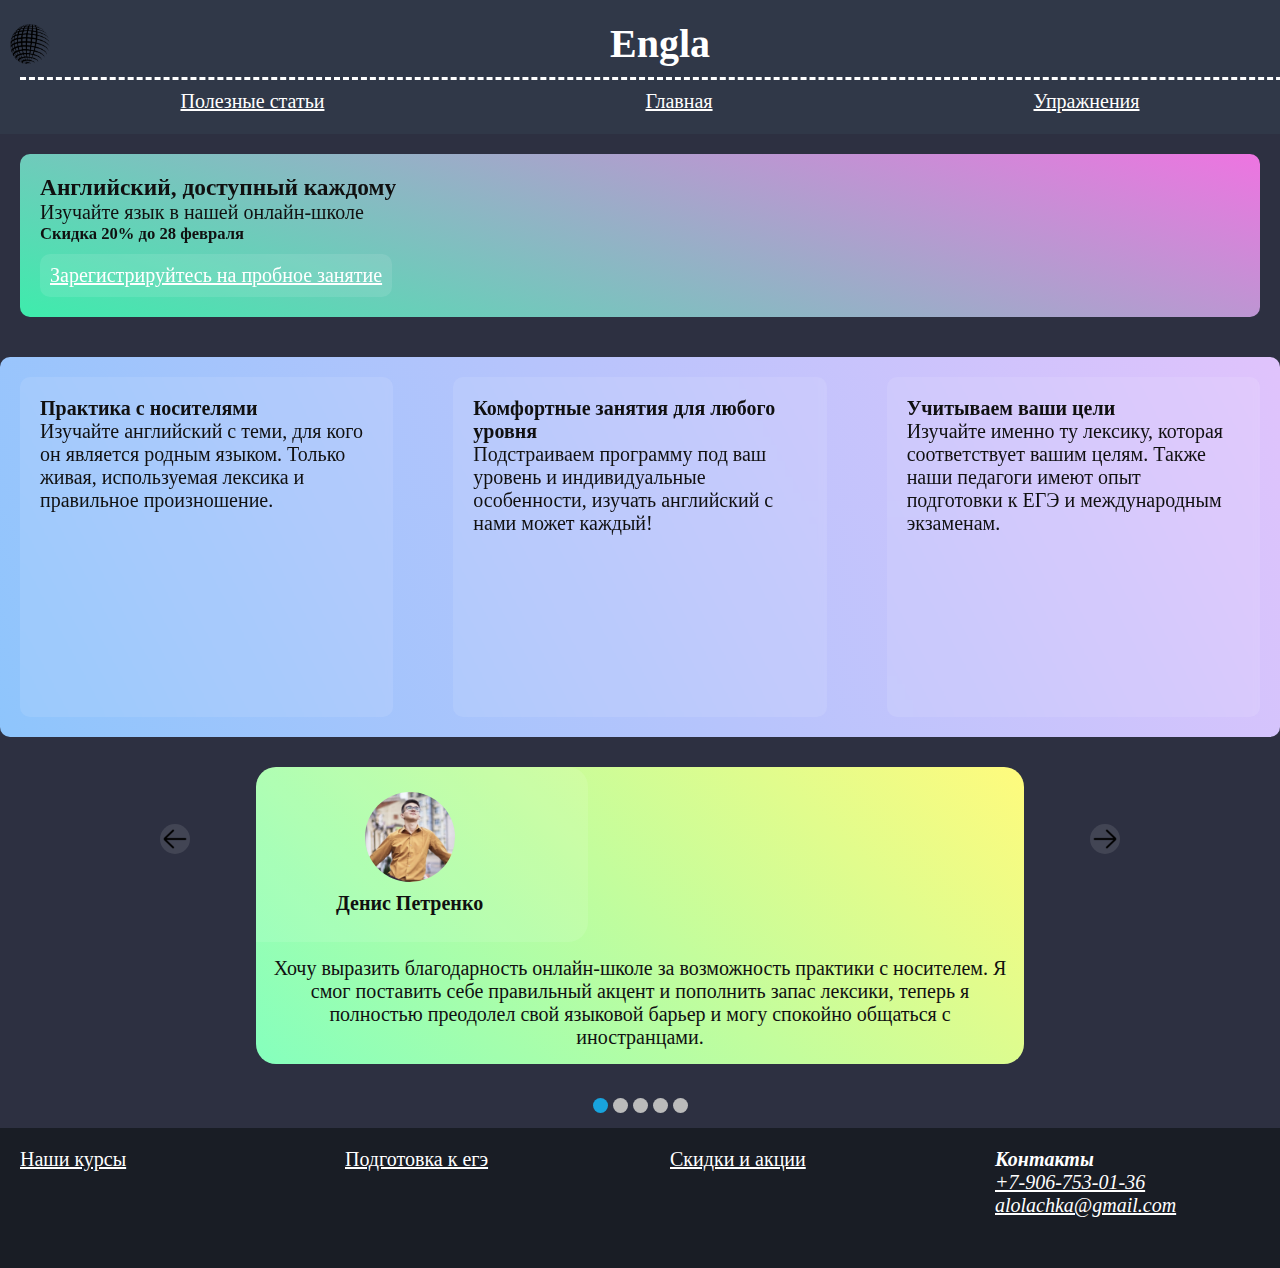
==== commit f12dff5b: "в" ====
--- a/index.html
+++ b/index.html
@@ -70,14 +70,14 @@
                 <h4>                Комфортные занятия для любого уровня
                 </h4>
                 <div>
-                    Подстраиваем программу под ваш уровень и индивидуальные особенности
+                    Подстраиваем программу под ваш уровень и индивидуальные особенности, изучать английский с нами может каждый!
                 </div>
             </div>
             <div class="glass">
                 <h4>                Учитываем ваши цели
                 </h4>
                 <div>
-                    Изучайте именно ту лексику, которая соотвветствует вашим целям
+                    Изучайте именно ту лексику, которая соответствует вашим целям. Также наши педагоги имеют опыт подготовки к ЕГЭ и международным экзаменам.
                 </div>
             </div>
         </div>
--- a/source/styles/style.css
+++ b/source/styles/style.css
@@ -1,9 +1,4 @@
-<<<<<<< HEAD
-:root{
-=======
-
 :root {
->>>>>>> 4329c0302631ab75497f8af1e7a2c11a7ee5e093
     --main-bg-color: #191d25;
     --glass-color: rgba(255, 255, 255, 0.1);
     --header-bg-color: #2f3a3b;
@@ -22,10 +17,11 @@
     background: #2d3041;
     font-size: 15pt;
     height: 100vh;
+
 }
 
 .body-head-container{
-    width: 100vh;
+    width: 90vh;
 }
 
 footer{
@@ -46,9 +42,10 @@
 
 header{
     display: grid;
-    width: 100%;
+    width: border-box;
     grid-template-rows: 1fr 1fr;
     padding: 20px;
+    width: 100%;
     position: relative;
     left: 0;
     background-color: #303848;
@@ -104,14 +101,14 @@
 }
 
 .profit-container {
+    border-radius: 10px;
     display: flex;
     gap: 20px;
     justify-content: space-between;
     flex-wrap: nowrap;
-    margin: 10px;
-    width: 90%;
     background-color: #8EC5FC;
     width: 100%;
+    margin-top:20px;
     background-image: linear-gradient(62deg, #8EC5FC 0%, #E0C3FC 100%);
 }
 
@@ -158,6 +155,9 @@
 article{
     max-width: 75%;
 }
+#reason_diff, #reason_diff_label{
+    display: none;
+}
 
 button{
     border: none;
@@ -193,6 +193,10 @@
 
 
 @media (max-width:720px){
+
+    .profit-container{
+        border-radius: 10px;
+    }
 
     header{
         position: fixed;
@@ -200,6 +204,9 @@
         z-index: 1000;
         height: 100px;
     }
+    main{
+        margin-top: 150px;
+    }
     .desktop-nav{
         display: none;
     }
--- a/source/styles/burger.css
+++ b/source/styles/burger.css
@@ -158,7 +158,7 @@
 body.noscroll {
     overflow: hidden;
 }
-@media (min-width: 1000px) {
+@media (min-width: 720px) {
     .navbar{
         display: none;
     }
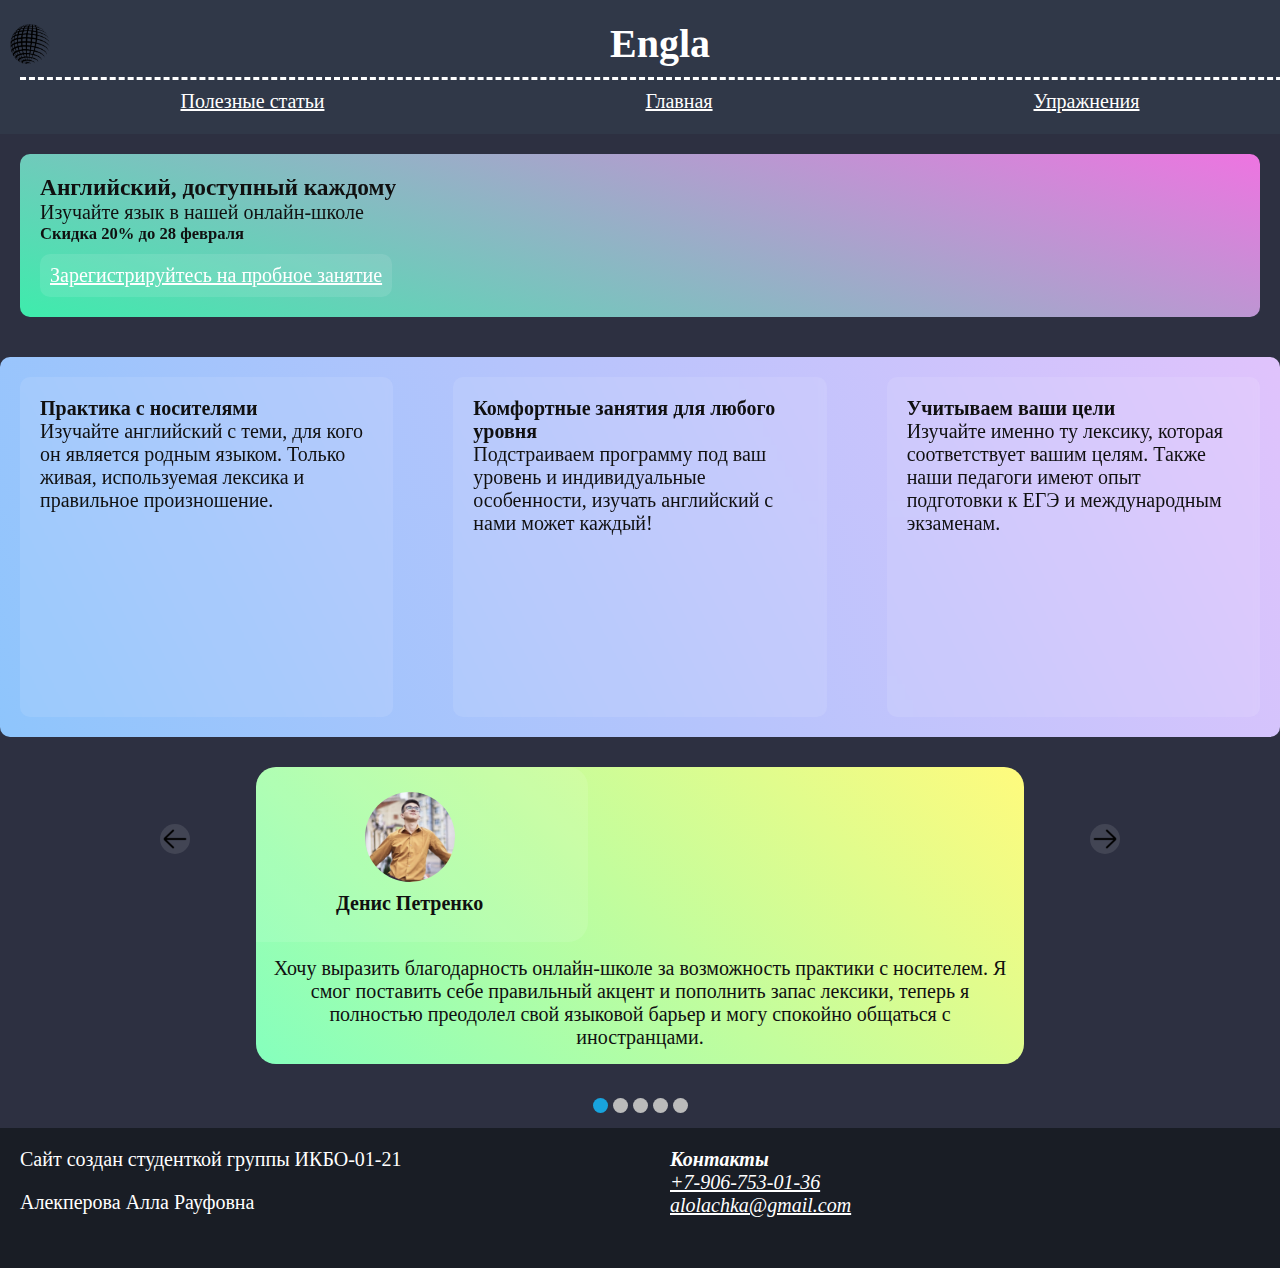
==== commit a279ebd2: "f" ====
--- a/index.html
+++ b/index.html
@@ -172,9 +172,8 @@
         </main>
 
         <footer>
-                <div id="elem1"><a href="index.html">Наши курсы</a></div>
-                <div id="elem2"><a href="index.html">Подготовка к егэ</a></div>
-                <div id="elem3"><a href="index.html">Скидки и акции</a></div>
+                 <div>Сайт создан студенткой группы ИКБО-01-21</div>
+            <div> Алекперова Алла Рауфовна</div>
             <address>
                 <h4>Контакты</h4>
                 <p><a href="tel:8-906-753-01-36">+7-906-753-01-36</a></p>
--- a/source/styles/style.css
+++ b/source/styles/style.css
@@ -26,9 +26,10 @@
 
 footer{
     float: bottom;
-
     color: white;
     display: grid;
+    grid-template-rows: 1fr 1fr;
+    grid-template-rows: 1fr 1fr;
     width: 100%;
     gap: 20px;
     background-color: var(--main-bg-color);
@@ -36,8 +37,10 @@
     padding: 20px;
     height: 100px;
 }
+
 address{
 height: max-content;
+    grid-row: 1/span 2;
 }
 
 header{
@@ -176,8 +179,12 @@
 
 @media (min-width: 720px){
     footer {
-        grid-template-rows: 1fr;
-        grid-template-columns: 1fr 1fr 1fr 1fr;
+        grid-template-rows: 1fr 1fr 1fr;
+        grid-template-columns: 1fr 1fr;
+    }
+    footer address{
+        grid-column: 2;
+        grid-row: 1/ span 3;
     }
     .profit-container{
         flex-direction: row;
